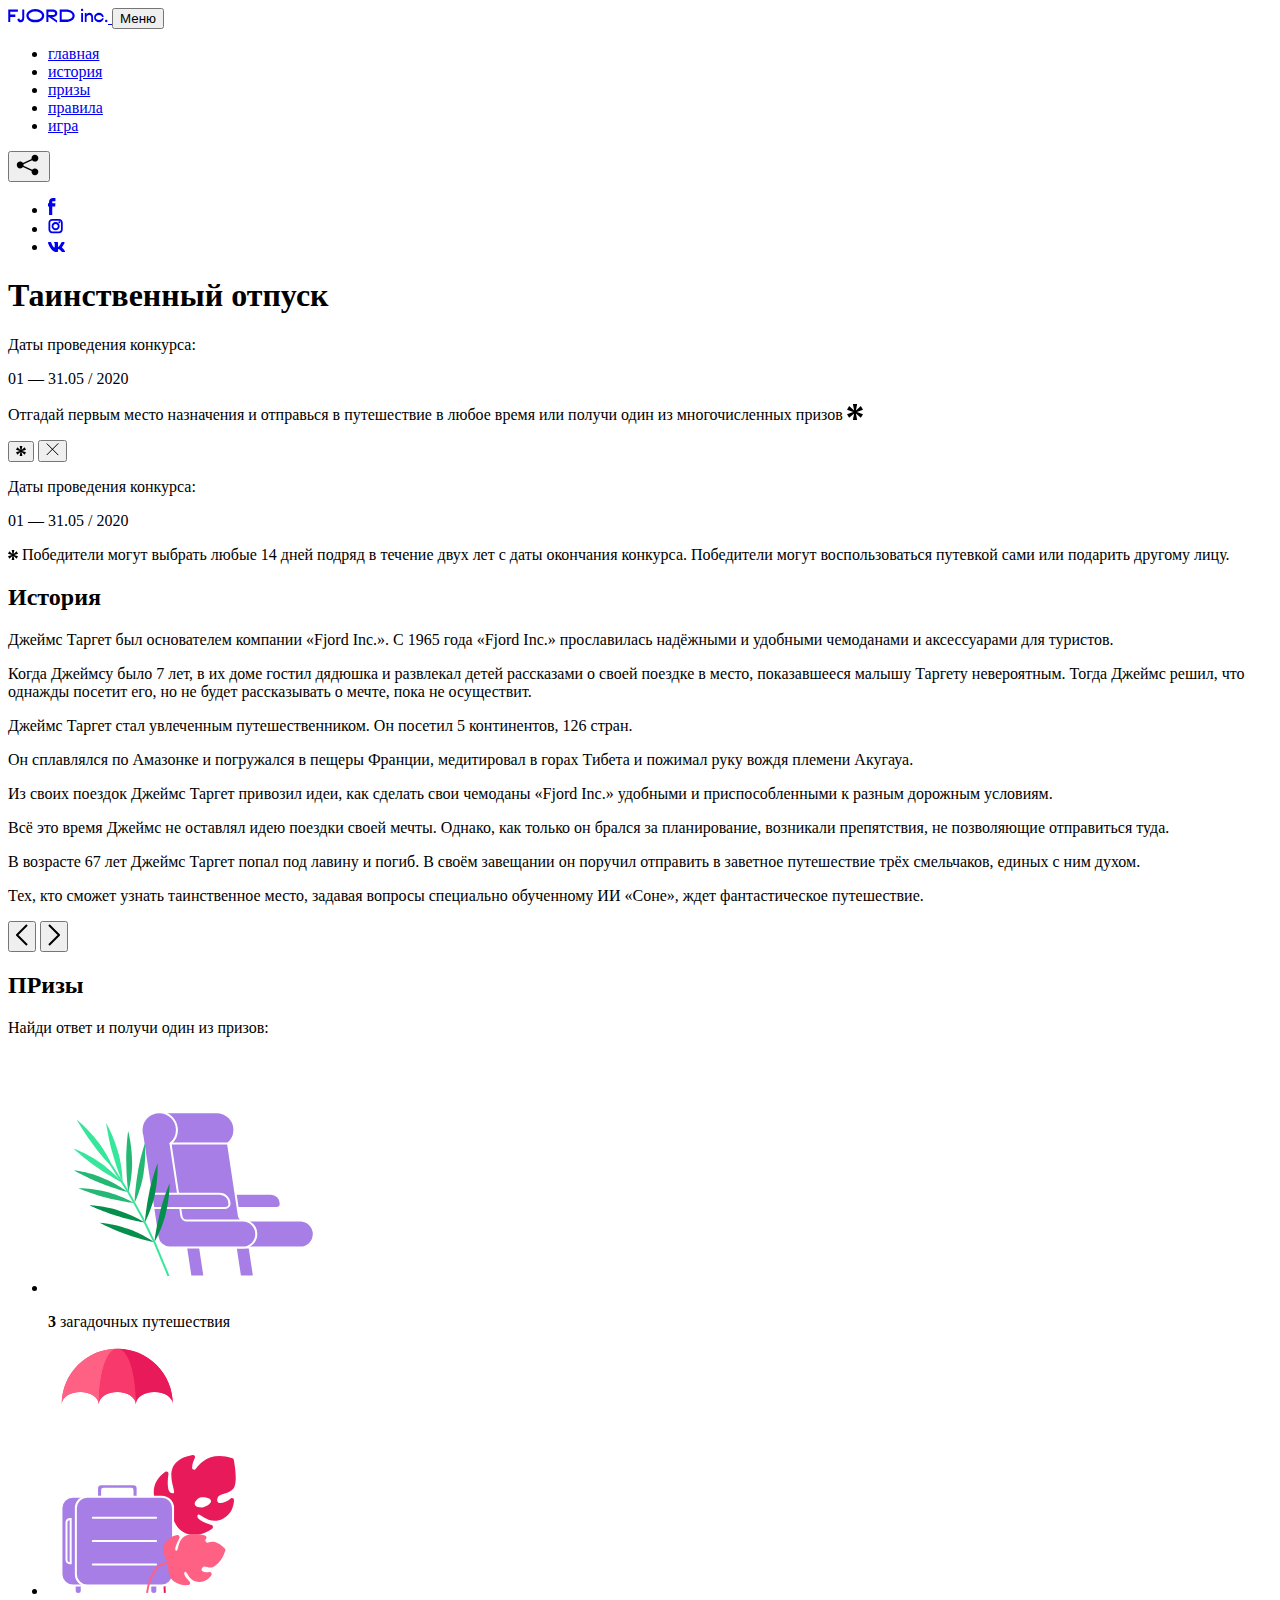
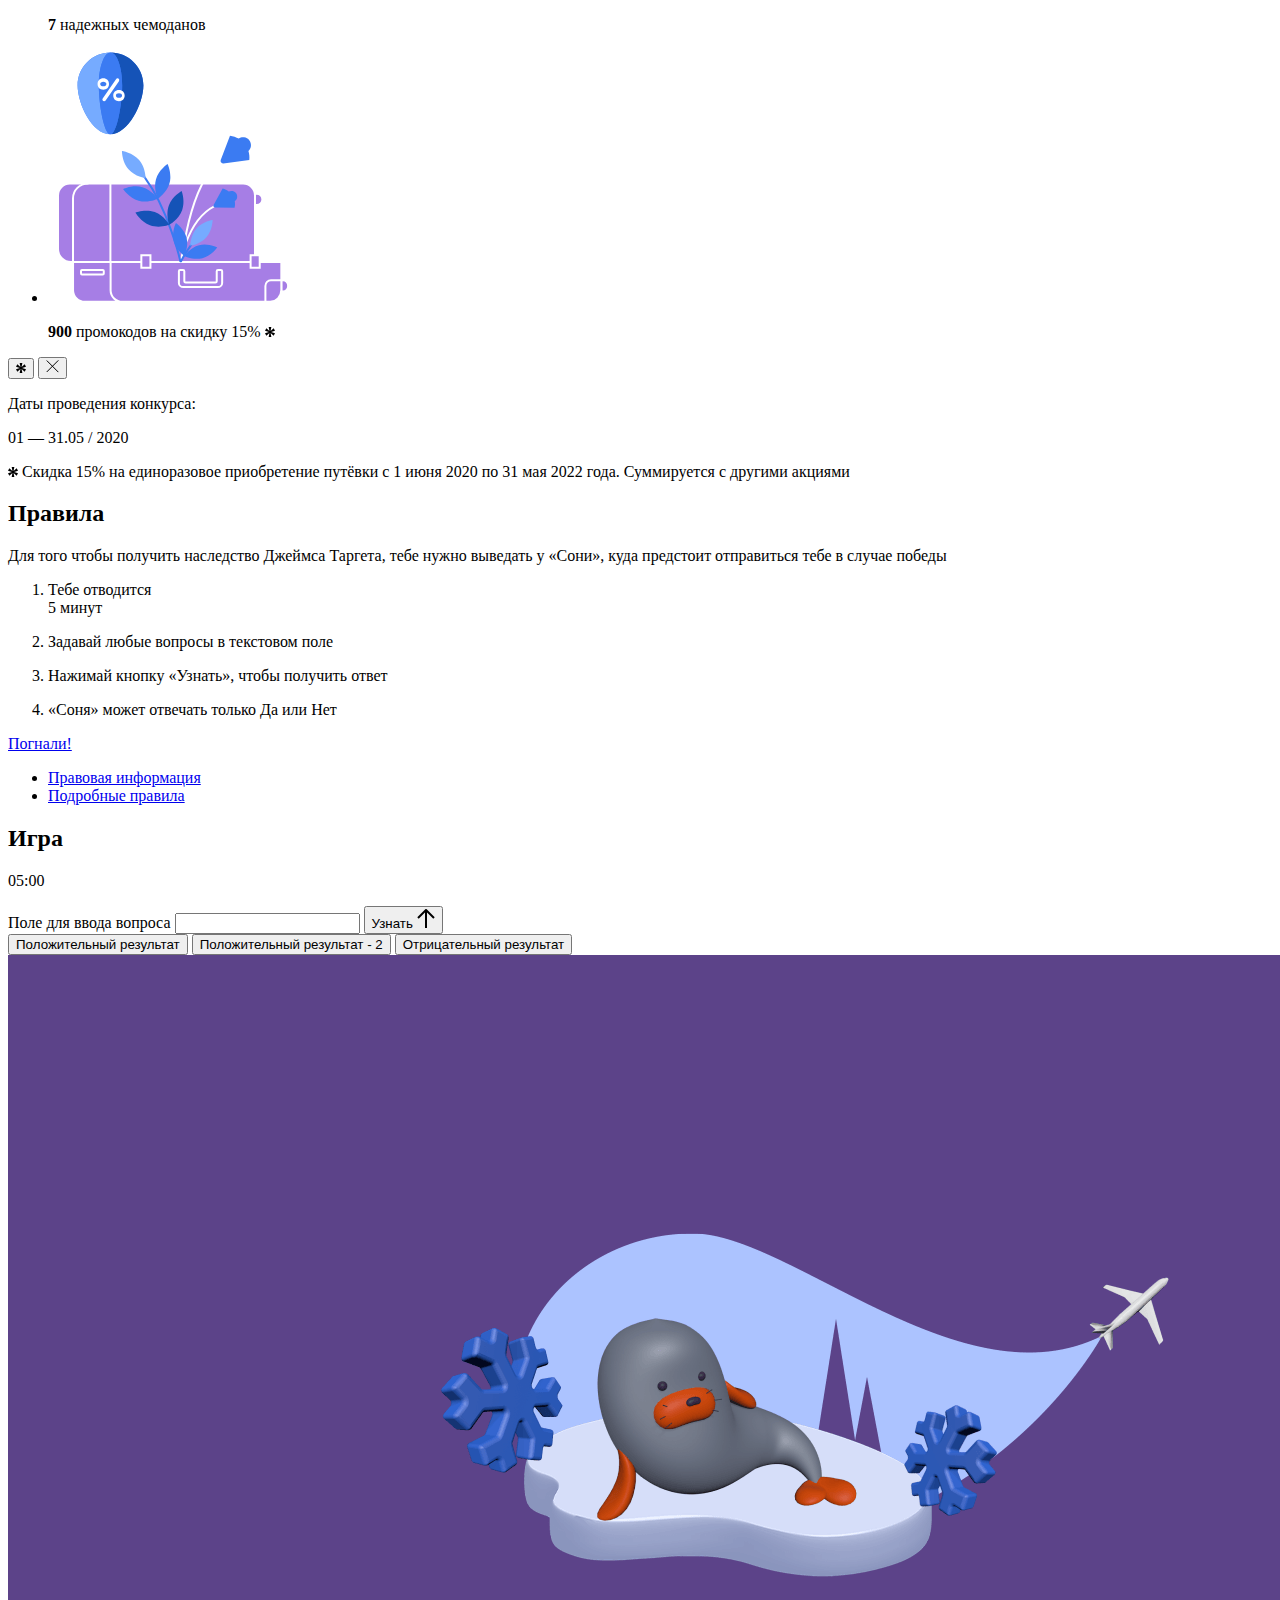
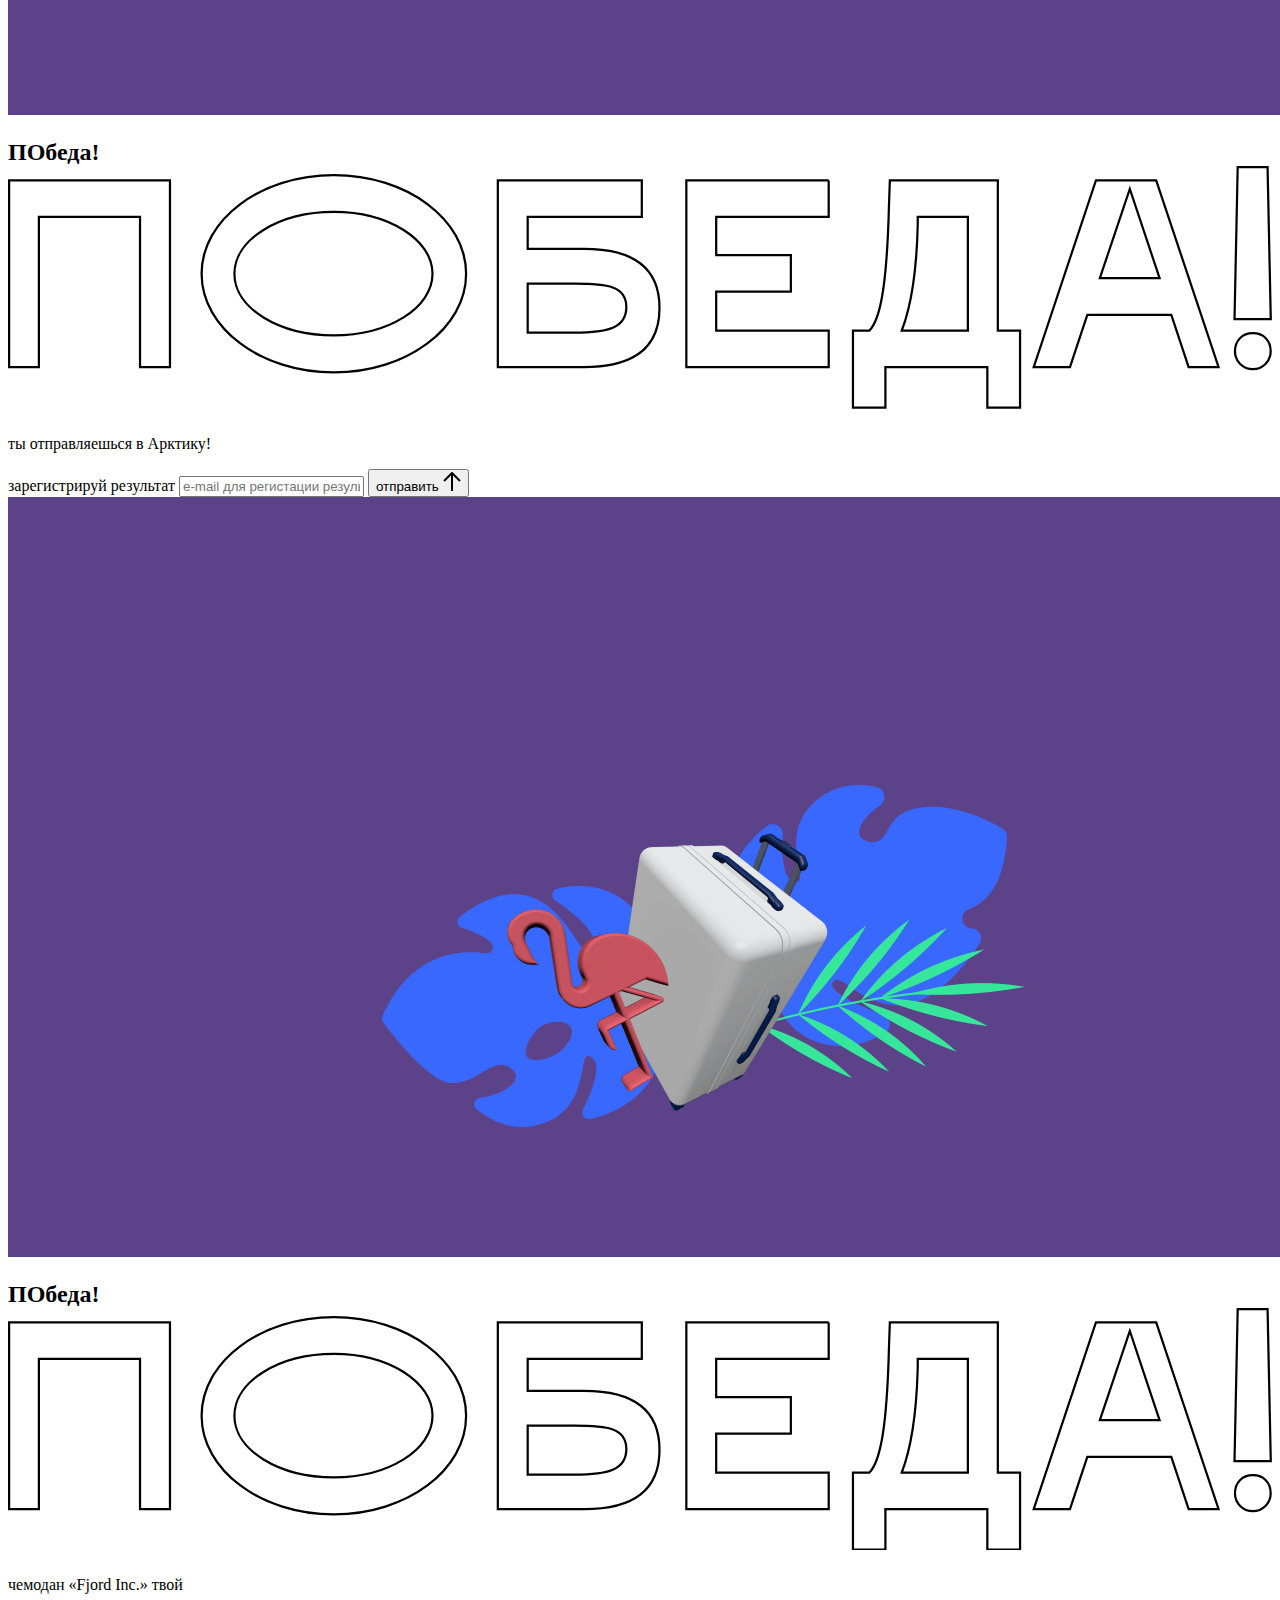
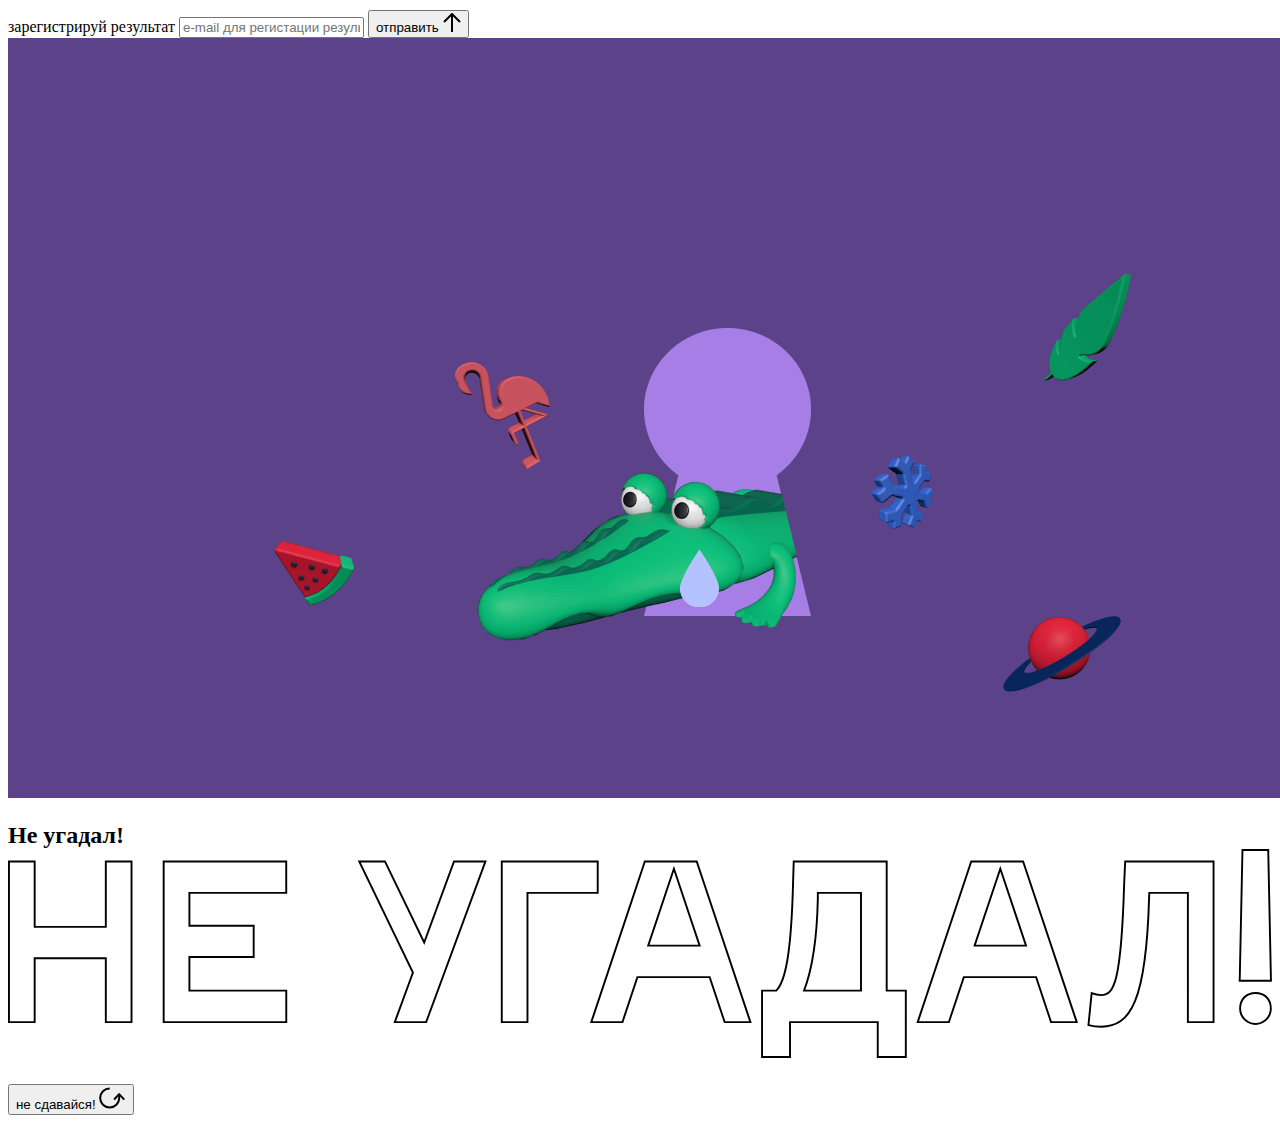
==== source/index.html @ 9eb1cee5 ":hatching_chick:" ====
<!DOCTYPE html>
<html lang="ru">
<head>
  <meta charset="UTF-8">
  <meta name="description" content="">
  <meta name="viewport" content="width=device-width, initial-scale=1.0">
  <meta http-equiv="X-UA-Compatible" content="ie=edge">
  <title>Mysterious Vacation</title>
</head>
<body>

  <header class="page-header js-header">
    <div class="page-header__wrapper">
      <a href="#" class="page-header__logo" aria-label="Перейти на страницу FJORD.Inc">
        <svg width="100" height="15" viewBox="0 0 100 15" fill="none" xmlns="http://www.w3.org/2000/svg">
          <path d="M0.26 1.4V14H2.276V8.906H7.334V6.44H2.276V3.848H9.872V1.4H0.26ZM12.733 14.36C15.127 14.36 16.243 12.65 16.243 9.5V1.4H14.263V8.96C14.263 11.21 13.723 11.876 12.733 11.876C11.833 11.876 11.473 11.3 11.347 10.58L9.36702 10.94C9.63702 13.046 10.663 14.36 12.733 14.36ZM18.3918 7.7C18.3918 11.372 22.3878 14.36 27.3198 14.36C32.2518 14.36 36.2478 11.372 36.2478 7.7C36.2478 4.028 32.2518 1.04 27.3198 1.04C22.3878 1.04 18.3918 4.028 18.3918 7.7ZM20.6058 7.7C20.6058 5.378 23.6118 3.524 27.3198 3.524C30.9918 3.524 33.9798 5.378 33.9798 7.7C33.9798 10.004 30.9918 11.858 27.3198 11.858C23.6118 11.858 20.6058 10.004 20.6058 7.7ZM40.403 14V8.906H40.799L49.079 14.702V12.38L44.039 8.906H44.201C47.999 8.906 49.277 7.304 49.277 5.162C49.277 3.092 47.999 1.4 44.201 1.4H38.387V14H40.403ZM43.535 3.722C45.785 3.722 47.045 4.136 47.045 5.432C47.045 6.764 45.785 7.034 43.535 7.034H40.403V3.722H43.535ZM51.6936 1.382V14H57.8676C62.7456 14 66.7236 11.534 66.7236 7.7C66.7236 3.848 62.7456 1.382 57.8676 1.382H51.6936ZM53.7096 11.624V3.722H57.5436C61.5396 3.722 64.4916 5.018 64.4916 7.7C64.4916 10.238 61.5396 11.624 57.5436 11.624H53.7096ZM73.1832 14.018H74.9832V5H73.1832V14.018ZM72.9132 1.976C72.9132 2.57 73.3992 3.092 74.0832 3.092C74.7492 3.092 75.2352 2.57 75.2352 1.976C75.2352 1.382 74.7672 0.805999 74.0832 0.805999C73.3812 0.805999 72.9132 1.382 72.9132 1.976ZM76.7867 14H78.5687V9.104C78.7487 8.006 79.5947 6.962 81.0887 6.962C82.1147 6.962 83.2667 7.448 83.2667 9.554V14H85.0487V9.014C85.0487 6.152 83.2307 4.73 81.3587 4.73C79.9187 4.73 79.0727 5.558 78.5687 6.854V5H76.7867V14ZM90.9898 14.27C93.5098 14.27 95.3818 12.506 95.7238 10.328H94.0498C93.7258 11.3 92.6998 12.02 90.9898 12.02C88.8478 12.02 87.7678 10.922 87.7678 9.59C87.7678 8.24 88.8478 6.962 90.9898 6.962C92.7538 6.962 93.7978 7.844 94.0858 8.924H95.7418C95.4358 6.71 93.6178 4.73 90.9898 4.73C88.0918 4.73 86.1298 7.124 86.1298 9.59C86.1298 12.074 88.1278 14.27 90.9898 14.27ZM97.0693 12.938C97.0693 13.658 97.5553 14.144 98.2753 14.144C98.9953 14.144 99.4813 13.658 99.4813 12.938C99.4813 12.2 98.9953 11.714 98.2753 11.714C97.5553 11.714 97.0693 12.2 97.0693 12.938Z" fill="currentColor"/>
        </svg>
      </a>
      <button class="page-header__toggler js-menu-toggler" type="button" aria-label="Управление мобильным меню"><span>Меню</span></button>
      <nav class="page-header__nav">
        <div class="page-header__menu js-menu" id="menu">
          <ul>
            <li>
              <a class="js-menu-link active" href="#top" data-href="top">главная</a>
            </li>
            <li>
              <a class="js-menu-link" href="#story" data-href="story">история</a>
            </li>
            <li>
              <a class="js-menu-link" href="#prizes" data-href="prizes">призы</a>
            </li>
            <li>
              <a class="js-menu-link" href="#rules" data-href="rules">правила</a>
            </li>
            <li>
              <a class="js-menu-link" href="#game" data-href="game">игра</a>
            </li>
          </ul>
        </div>
        <div class="page-header__social">
          <div class="social-block js-social-block">
            <button class="social-block__toggler" aria-label="Управлять блоком с социальными кнопками">
              <svg width="26" height="22" viewBox="0 0 27 22" fill="none" xmlns="http://www.w3.org/2000/svg">
                <path d="M19.6721 7.43664C21.6273 7.43664 23.213 5.85095 23.213 3.89566C23.213 1.94037 21.6273 0.354675 19.6721 0.354675C17.7168 0.354675 16.1311 1.94037 16.1311 3.89566C16.1311 4.19968 16.1728 4.49178 16.2458 4.77345L7.21751 8.95527C6.57519 8.05214 5.52303 7.46049 4.33078 7.46049C2.37549 7.46049 0.789795 9.04618 0.789795 11.0015C0.789795 12.9568 2.37549 14.5425 4.33078 14.5425C5.52303 14.5425 6.57668 13.9508 7.21751 13.0477L16.2458 17.2295C16.1743 17.5112 16.1311 17.8033 16.1311 18.1073C16.1311 20.0626 17.7168 21.6483 19.6721 21.6483C21.6273 21.6483 23.213 20.0626 23.213 18.1073C23.213 16.152 21.6273 14.5663 19.6721 14.5663C18.4798 14.5663 17.4262 15.158 16.7853 16.0611L7.75701 11.8793C7.82854 11.5976 7.87176 11.3055 7.87176 11.0015C7.87176 10.6974 7.83003 10.4053 7.75701 10.1237L16.7853 5.94186C17.4262 6.84499 18.4783 7.43664 19.6721 7.43664Z" fill="currentColor"/>
              </svg>
            </button>
            <ul class="social-block__list">
              <li>
                <a class="social-block__link social-block__link--fb" href="#" aria-label="Мы на Facebook">
                  <svg width="8" height="17" viewBox="0 0 8 17" fill="none" xmlns="http://www.w3.org/2000/svg">
                    <path d="M4.24646 16.9899H1.09275L1.05793 8.49828H0V5.30707H1.05793V3.81124C1.05793 1.42084 2.57654 0 5.21735 0H7.41758V3.18585H5.30841C4.28262 3.18585 4.2478 3.48582 4.2478 4.24914V5.30707H7.42964L7.16716 8.49828H4.2478V16.9899H4.24646Z" fill="currentColor"/>
                  </svg>
                </a>
              </li>
              <li>
                <a class="social-block__link social-block__link--insta" href="#" aria-label="Мы в Instagram">
                  <svg width="15" height="15" viewBox="0 0 15 15" fill="none" xmlns="http://www.w3.org/2000/svg">
                    <path d="M11.0197 0H4.19806C2.14246 0 0.471191 1.66993 0.471191 3.72285V10.5499C0.471191 12.6082 2.14112 14.2727 4.19806 14.2727H11.0197C13.0753 14.2727 14.7466 12.6082 14.7466 10.5499V3.72285C14.7466 1.67127 13.0753 0 11.0197 0ZM11.0197 12.4849H4.19806C3.13076 12.4849 2.26432 11.6158 2.26432 10.5512V3.72419C2.26432 2.65956 3.13076 1.79715 4.19806 1.79715H11.0197C12.087 1.79715 12.9535 2.6609 12.9535 3.72419V10.5512C12.9535 11.6145 12.087 12.4849 11.0197 12.4849Z" fill="currentColor"/>
                    <path d="M7.60887 3.11084C5.38989 3.11084 3.58203 4.9187 3.58203 7.14036C3.58203 9.35532 5.38989 11.1645 7.60887 11.1645C9.83053 11.1645 11.6357 9.35666 11.6357 7.14036C11.6357 4.9187 9.83053 3.11084 7.60887 3.11084ZM7.60887 9.36871C6.37551 9.36871 5.37784 8.37372 5.37784 7.14036C5.37784 5.90699 6.37551 4.90665 7.60887 4.90665C8.83822 4.90665 9.84259 5.90833 9.84259 7.14036C9.84392 8.37238 8.83822 9.36871 7.60887 9.36871Z" fill="currentColor"/>
                    <path d="M11.3573 2.35962C10.8256 2.35962 10.3931 2.79752 10.3931 3.32381C10.3931 3.85546 10.8256 4.29336 11.3573 4.29336C11.8862 4.29336 12.3215 3.85546 12.3215 3.32381C12.3215 2.79752 11.8862 2.35962 11.3573 2.35962Z" fill="currentColor"/>
                  </svg>
                </a>
              </li>
              <li>
                <a class="social-block__link social-block__link--vk" href="#" aria-label="Мы ВКонтакте">
                  <svg width="17" height="10" viewBox="0 0 17 10" fill="none" xmlns="http://www.w3.org/2000/svg">
                    <path d="M14.1234 4.9002C14.1234 4.9002 16.3623 1.72708 16.5866 0.680242C16.6595 0.312285 16.4947 0.103188 16.1069 0.103188C16.1069 0.103188 14.8193 0.103188 14.168 0.103188C13.7235 0.103188 13.5587 0.293278 13.4235 0.579768C13.4235 0.579768 12.3724 2.82553 11.0969 4.24712C10.6861 4.70333 10.4781 4.84318 10.2511 4.84318C10.0646 4.84318 9.98625 4.6911 9.98625 4.27834V0.649016C9.98625 0.147997 9.92545 0.00135496 9.5066 0.00135496H6.39628C6.15578 0.00135496 6.0085 0.134417 6.0085 0.324506C6.0085 0.801084 6.73406 0.908351 6.73406 2.20231V4.87305C6.73406 5.40529 6.70569 5.61575 6.45303 5.61575C5.78016 5.61575 4.19528 3.30618 3.30623 0.678887C3.12923 0.145282 2.93737 0 2.43475 0H0.486409C0.205373 0 0 0.190085 0 0.476576C0 0.991172 0.60666 3.40801 2.99277 6.64358C4.59927 8.8201 6.70569 10 8.60269 10C9.76196 10 10.0416 9.80312 10.0416 9.31432V7.63883C10.0416 7.22607 10.2065 7.04956 10.4429 7.04956C10.7078 7.04956 11.1847 7.13238 12.2805 8.22268C13.5843 9.47862 13.6762 10 14.3896 10H16.5676C16.7919 10 17 9.89273 17 9.52342C17 9.02919 16.3623 8.15343 15.384 7.10659C14.9801 6.56755 14.3302 5.98914 14.1248 5.72301C13.8275 5.40801 13.9154 5.23014 14.1234 4.9002Z" fill="currentColor"/>
                  </svg>
                </a>
              </li>
            </ul>
          </div>
        </div>
      </nav>
    </div>
  </header>

  <main class="page-content">

    <section class="animation-screen"></section>

    <section class="screen screen--hidden screen--intro" id="top">
      <div class="screen__wrapper">
        <div class="intro">
          <h1 class="intro__title">Таинственный отпуск</h1>
          <div class="intro__content">
            <div class="intro__info">
              <p class="intro__label">Даты проведения конкурса:</p>
              <p class="intro__date">01 — 31.05 / 2020</p>
            </div>
            <div class="intro__message">
              <p>
                Отгадай первым место назначения и&nbsp;отправься в&nbsp;путешествие в&nbsp;любое время или получи один из многочисленных призов
                <svg width="16" height="16" viewBox="0 0 10 10" fill="none" xmlns="http://www.w3.org/2000/svg">
                  <path d="M0 6.35337L3.90271 4.99012L0 3.64663L1.34615 1.32374L4.44287 4.01073L3.67364 0H6.34615L5.57692 4.01073L8.65385 1.32374L10 3.64663L6.13405 4.99012L10 6.35337L8.65385 8.65651L5.57692 5.98927L6.34615 10H3.67364L4.44287 5.96952L1.34615 8.65651L0 6.35337Z" fill="currentColor"/>
                </svg>
              </p>
            </div>
          </div>
        </div>
      </div>
      <div class="screen__footer js-footer">
        <button class="screen__footer-enlarge js-footer-toggler" type="button" aria-label="Показать сообщение">
          <svg width="10" height="10" viewBox="0 0 10 10" fill="none" xmlns="http://www.w3.org/2000/svg">
            <path d="M0 6.35337L3.90271 4.99012L0 3.64663L1.34615 1.32374L4.44287 4.01073L3.67364 0H6.34615L5.57692 4.01073L8.65385 1.32374L10 3.64663L6.13405 4.99012L10 6.35337L8.65385 8.65651L5.57692 5.98927L6.34615 10H3.67364L4.44287 5.96952L1.34615 8.65651L0 6.35337Z" fill="currentColor"/>
          </svg>
        </button>
        <button class="screen__footer-collapse js-footer-toggler" type="button" aria-label="Скрыть сообщение">
          <svg width="13" height="13" viewBox="0 0 13 13" fill="none" xmlns="http://www.w3.org/2000/svg">
            <line x1="12.3536" y1="0.353553" x2="0.738349" y2="11.9688" stroke="currentColor"/>
            <line x1="0.738319" y1="0.539925" x2="12.3535" y2="12.1551" stroke="currentColor"/>
          </svg>
        </button>
        <div class="screen__footer-wrapper">
          <div class="screen__footer-announce">
            <p class="screen__footer-label">Даты проведения конкурса:</p>
            <p class="screen__footer-date">01 — 31.05 / 2020</p>
          </div>
          <div class="screen__footer-note">
            <p>
              <svg width="10" height="10" viewBox="0 0 10 10" fill="none" xmlns="http://www.w3.org/2000/svg">
                <path d="M0 6.35337L3.90271 4.99012L0 3.64663L1.34615 1.32374L4.44287 4.01073L3.67364 0H6.34615L5.57692 4.01073L8.65385 1.32374L10 3.64663L6.13405 4.99012L10 6.35337L8.65385 8.65651L5.57692 5.98927L6.34615 10H3.67364L4.44287 5.96952L1.34615 8.65651L0 6.35337Z" fill="currentColor"/>
              </svg>
              <span>Победители могут выбрать любые 14 дней подряд в&nbsp;течение двух лет с&nbsp;даты окончания конкурса. Победители могут воспользоваться путевкой сами или подарить другому лицу.</span>
            </p>
          </div>
        </div>
      </div>
    </section>

    <section class="screen screen--hidden screen--story" id="story">

      <div class="slider swiper-container js-slider">

        <div class="swiper-wrapper">

          <div class="slider__item swiper-slide">
            <h2 class="slider__item-title">История</h2>
            <p class="slider__item-text">Джеймс Таргет был основателем компании &laquo;Fjord Inc.&raquo;. С&nbsp;1965 года &laquo;Fjord Inc.&raquo; прославилась надёжными и&nbsp;удобными чемоданами и&nbsp;аксессуарами для туристов.</p>
          </div>

          <div class="slider__item swiper-slide">
            <p class="slider__item-text">Когда Джеймсу было 7&nbsp;лет, в&nbsp;их&nbsp;доме гостил дядюшка и&nbsp;развлекал детей рассказами о&nbsp;своей поездке в&nbsp;место, показавшееся малышу Таргету невероятным. Тогда Джеймс решил, что однажды посетит его, но&nbsp;не&nbsp;будет рассказывать о&nbsp;мечте, пока не&nbsp;осуществит.</p>
          </div>

          <div class="slider__item swiper-slide">
            <p class="slider__item-text">Джеймс Таргет стал увлеченным путешественником. Он&nbsp;посетил 5&nbsp;континентов, 126&nbsp;стран.</p>
          </div>

          <div class="slider__item swiper-slide">
            <p class="slider__item-text">Он&nbsp;сплавлялся по&nbsp;Амазонке и&nbsp;погружался в&nbsp;пещеры Франции, медитировал в&nbsp;горах Тибета и&nbsp;пожимал руку вождя племени Акугауа.</p>
          </div>

          <div class="slider__item swiper-slide">
            <p class="slider__item-text">Из&nbsp;своих поездок Джеймс Таргет привозил идеи, как сделать свои чемоданы &laquo;Fjord Inc.&raquo; удобными и&nbsp;приспособленными к&nbsp;разным дорожным условиям.</p>
          </div>

          <div class="slider__item swiper-slide">
            <p class="slider__item-text">Всё это время Джеймс не&nbsp;оставлял идею поездки своей мечты. Однако, как только он&nbsp;брался за&nbsp;планирование, возникали препятствия, не&nbsp;позволяющие отправиться туда.</p>
          </div>

          <div class="slider__item swiper-slide">
            <p class="slider__item-text">В&nbsp;возрасте 67&nbsp;лет Джеймс Таргет попал под лавину и&nbsp;погиб. В&nbsp;своём завещании он&nbsp;поручил отправить в&nbsp;заветное путешествие трёх смельчаков, единых с&nbsp;ним духом.</p>
          </div>

          <div class="slider__item swiper-slide">
            <p class="slider__item-text">Тех, кто сможет узнать таинственное место, задавая вопросы специально обученному ИИ&nbsp;&laquo;Соне&raquo;, ждет фантастическое путешествие.</p>
          </div>
        </div>
        <div class="slider__controls">
          <button class="slider__control slider__control--prev js-control-prev" type="button" aria-label="Показать предыдущую историю">
            <svg width="12" height="22" viewBox="0 0 12 22" fill="none" xmlns="http://www.w3.org/2000/svg">
              <path d="M11 1L1 11L11 21" stroke="currentColor" stroke-width="2" stroke-linejoin="round"/>
            </svg>
          </button>
          <button class="slider__control slider__control--next js-control-next" type="button" aria-label="Показать следующую историю">
            <svg width="12" height="22" viewBox="0 0 12 22" fill="none" xmlns="http://www.w3.org/2000/svg">
              <path d="M1 1L11 11L1 21" stroke="currentColor" stroke-width="2" stroke-linejoin="round"/>
            </svg>
          </button>
        </div>
        <div class="slider__pagination swiper-pagination"></div>
      </div>
    </section>

    <section class="screen screen--hidden screen--prizes" id="prizes">
      <div class="screen__wrapper">
        <div class="prizes">
          <h2 class="prizes__title">ПРизы</h2>
          <div class="prizes__lead">
            <p>Найди ответ и&nbsp;получи один из&nbsp;призов:</p>
          </div>
          <ul class="prizes__list">
            <li class="prizes__item prizes__item--journeys">
              <div class="prizes__icon">
                <picture>
                  <source srcset="img/prize1-mob.svg" media="(orientation: portrait)">
                  <img src="img/prize1.svg" alt="">
                </picture>
              </div>
              <p class="prizes__desc">
                <b>3</b>
                <span>загадочных путешествия</span>
              </p>
            </li>
            <li class="prizes__item prizes__item--cases">
              <div class="prizes__icon">
                <picture>
                  <source srcset="img/prize2-mob.svg" media="(orientation: portrait)">
                  <img src="img/prize2.svg" alt="">
                </picture>
              </div>
              <p class="prizes__desc">
                <b>7</b>
                <span>надежных чемоданов</span>
              </p>
            </li>
            <li class="prizes__item prizes__item--codes">
              <div class="prizes__icon">
                <picture>
                  <source srcset="img/prize3-mob.svg" media="(orientation: portrait)">
                  <img src="img/prize3.svg" alt="">
                </picture>
              </div>
              <p class="prizes__desc">
                <b>900</b>
                <span>
                  промокодов на&nbsp;скидку 15%
                  <svg width="10" height="10" viewBox="0 0 10 10" fill="none" xmlns="http://www.w3.org/2000/svg">
                    <path d="M0 6.35337L3.90271 4.99012L0 3.64663L1.34615 1.32374L4.44287 4.01073L3.67364 0H6.34615L5.57692 4.01073L8.65385 1.32374L10 3.64663L6.13405 4.99012L10 6.35337L8.65385 8.65651L5.57692 5.98927L6.34615 10H3.67364L4.44287 5.96952L1.34615 8.65651L0 6.35337Z" fill="currentColor"/>
                  </svg>
                </span>
              </p>
            </li>
          </ul>
        </div>
      </div>
      <div class="screen__footer js-footer">
        <button class="screen__footer-enlarge js-footer-toggler" type="button" aria-label="Показать сообщение">
          <svg width="10" height="10" viewBox="0 0 10 10" fill="none" xmlns="http://www.w3.org/2000/svg">
            <path d="M0 6.35337L3.90271 4.99012L0 3.64663L1.34615 1.32374L4.44287 4.01073L3.67364 0H6.34615L5.57692 4.01073L8.65385 1.32374L10 3.64663L6.13405 4.99012L10 6.35337L8.65385 8.65651L5.57692 5.98927L6.34615 10H3.67364L4.44287 5.96952L1.34615 8.65651L0 6.35337Z" fill="currentColor"/>
          </svg>
        </button>
        <button class="screen__footer-collapse js-footer-toggler" type="button" aria-label="Скрыть сообщение">
          <svg width="13" height="13" viewBox="0 0 13 13" fill="none" xmlns="http://www.w3.org/2000/svg">
            <line x1="12.3536" y1="0.353553" x2="0.738349" y2="11.9688" stroke="currentColor"/>
            <line x1="0.738319" y1="0.539925" x2="12.3535" y2="12.1551" stroke="currentColor"/>
          </svg>
        </button>
        <div class="screen__footer-wrapper">
          <div class="screen__footer-announce">
            <p class="screen__footer-label">Даты проведения конкурса:</p>
            <p class="screen__footer-date">01 — 31.05 / 2020</p>
          </div>
          <div class="screen__footer-note">
            <p>
              <svg width="10" height="10" viewBox="0 0 10 10" fill="none" xmlns="http://www.w3.org/2000/svg">
                <path d="M0 6.35337L3.90271 4.99012L0 3.64663L1.34615 1.32374L4.44287 4.01073L3.67364 0H6.34615L5.57692 4.01073L8.65385 1.32374L10 3.64663L6.13405 4.99012L10 6.35337L8.65385 8.65651L5.57692 5.98927L6.34615 10H3.67364L4.44287 5.96952L1.34615 8.65651L0 6.35337Z" fill="currentColor"/>
              </svg>
              <span>Скидка&nbsp;15% на&nbsp;единоразовое приобретение путёвки с&nbsp;1&nbsp;июня 2020 по&nbsp;31&nbsp;мая 2022&nbsp;года. Суммируется с&nbsp;другими акциями</span>
            </p>
          </div>
        </div>
      </div>
    </section>

    <section class="screen screen--hidden screen--rules" id="rules">
      <div class="screen__wrapper">
        <div class="rules">
          <h2 class="rules__title">Правила</h2>
          <div class="rules__lead">
            <p>Для того чтобы получить наследство Джеймса Таргета, тебе нужно выведать у&nbsp;&laquo;Сони&raquo;, куда предстоит отправиться тебе в&nbsp;случае победы</p>
          </div>
          <ol class="rules__list">
            <li class="rules__item">
              <p>Тебе отводится <br>5&nbsp;минут</p>
            </li>
            <li class="rules__item">
              <p>Задавай любые вопросы в&nbsp;текстовом поле</p>
            </li>
            <li class="rules__item">
              <p>Нажимай кнопку &laquo;Узнать&raquo;, чтобы получить ответ</p>
            </li>
            <li class="rules__item">
              <p>&laquo;Соня&raquo; может отвечать только&nbsp;Да или Нет</p>
            </li>
          </ol>
          <a href="#game" class="rules__link btn">Погнали!</a>
        </div>
      </div>
      <div class="screen__disclaimer">
        <div class="disclaimer">
          <ul>
            <li>
              <a href="#">Правовая информация</a>
            </li>
            <li>
              <a href="#">Подробные правила</a>
            </li>
          </ul>
        </div>
      </div>
    </section>

    <section class="screen screen--hidden screen--game" id="game">
      <div class="screen__wrapper">
        <div class="game">
          <div class="game__header">
            <h2 class="game__title">Игра</h2>
            <div class="game__counter">
              <span>05</span>:<span>00</span>
            </div>
          </div>
          <div class="game__body">
            <div class="chat">
              <div class="chat__body js-chat">
                <ul class="chat__list" id="messages"></ul>
              </div>
              <div class="chat__footer">
                <form action="#" method="post" class="form" id="message-form">
                  <label for="message-field" class="visually-hidden">Поле для ввода вопроса</label>
                  <input type="text" class="form__field" id="message-field">
                  <button class="form__button btn">
                    Узнать
                    <svg width="18" height="19" viewBox="0 0 18 19" fill="none" xmlns="http://www.w3.org/2000/svg">
                      <path stroke="currentColor" stroke-width="2" d="M9 19V1"/>
                      <path d="M1 9l8-8 8 8" stroke="currentColor" stroke-width="2" stroke-linejoin="round"/>
                    </svg>
                  </button>
                </form>
              </div>
            </div>
          </div>
          <!-- временные кнопки для показа результата -->
          <div class="game__buttons">
            <button class="game__button btn js-show-result" type="button" data-target="result">Положительный результат</button>
            <button class="game__button btn js-show-result" type="button" data-target="result2">Положительный результат - 2</button>
            <button class="game__button btn js-show-result" type="button" data-target="result3">Отрицательный результат</button>
          </div>
        </div>
      </div>
    </section>

    <section class="screen screen--hidden screen--result" id="result">
      <div class="screen__wrapper">
        <div class="result result--trip">
          <div class="result__image">
            <picture>
              <source srcset="img/result1-mob.png 1x, img/result1-mob@2x.png 2x" media="(max-width: 768px) and (orientation: portrait)">
              <img src="img/result1.png" srcset="img/result1@2x.png 2x" alt="">
            </picture>
          </div>
          <h2 class="result__title">
            <span class="visually-hidden">ПОбеда!</span>
            <svg xmlns="http://www.w3.org/2000/svg" viewBox="0 0 568.85 109.24">
              <path d="M16,24.44V92H2.6V8H75V92H61.52V24.44H16Z" transform="translate(-2.1 -1.5)" fill="none" stroke="currentColor"/>
              <path
                d="M148.76,5.6c32.88,0,59.52,19.92,59.52,44.4s-26.64,44.4-59.52,44.4S89.24,74.48,89.24,50,115.88,5.6,148.76,5.6Zm0,72.12c24.48,0,44.4-12.36,44.4-27.72s-19.92-27.84-44.4-27.84C124,22.16,104,34.52,104,50S124,77.72,148.76,77.72Z"
                transform="translate(-2.1 -1.5)" fill="none" stroke="currentColor"/>
              <path
                d="M287.36,8V24.44H236v14.4h25.32c25.44,0,34,11.16,34,26.52,0,15.6-8.52,26.64-34,26.64H222.56V8h64.8ZM256.88,76.52c15.12,0,23.52-2,23.52-11.52S272,54.44,256.88,54.44H236V76.52h20.88Z"
                transform="translate(-2.1 -1.5)" fill="none" stroke="currentColor"/>
              <path d="M371.47,8V24.44H320.84V41.6h33.6V58h-33.6V75.56h50.64V92H307.4V8h64.08Z" transform="translate(-2.1 -1.5)"
                    fill="none" stroke="currentColor"/>
              <path
                d="M382.39,110.24V75.56h7.44c4.56-4.68,7.8-18.36,8.76-56L399,8h48.6V75.56h10v34.68H442.87V92H397v18.24H382.39Zm51.72-34.68V24.44H411.55v3.12c-0.48,22.44-3.24,37.68-7.2,48h29.76Z"
                transform="translate(-2.1 -1.5)" fill="none" stroke="currentColor"/>
              <path
                d="M463.75,92l28-84h27.12l28.08,84H533.47l-7.8-23.52h-37.8L480.07,92H463.75Zm56.64-40L507,11.84,493.51,52h26.88Z"
                transform="translate(-2.1 -1.5)" fill="none" stroke="currentColor"/>
              <path
                d="M554.12,70.4L555.55,2H569l1.44,68.4H554.12Zm8.28,6.36c4.8,0,8,3.24,8,8.16a8,8,0,1,1-16.08,0C554.35,80,557.59,76.76,562.39,76.76Z"
                transform="translate(-2.1 -1.5)" fill="none" stroke="currentColor"/>
            </svg>
          </h2>
          <div class="result__text">
            <p>ты&nbsp;отправляешься в&nbsp;Арктику!</p>
          </div>
          <div class="result__form">
            <form action="#" method="post" class="form form--result">
              <label for="email-field" class="form__label">зарегистрируй результат</label>
              <input type="email" class="form__field" id="email-field" placeholder="e-mail для регистации результата и получения приза" required>
              <button class="form__button btn">
                отправить
                <svg width="18" height="19" viewBox="0 0 18 19" fill="none" xmlns="http://www.w3.org/2000/svg">
                  <path stroke="currentColor" stroke-width="2" d="M9 19V1"/>
                  <path d="M1 9l8-8 8 8" stroke="currentColor" stroke-width="2" stroke-linejoin="round"/>
                </svg>
              </button>
            </form>
          </div>
        </div>
      </div>
    </section>

    <section class="screen screen--hidden screen--result" id="result2">
      <div class="screen__wrapper">
        <div class="result result--prize">
          <div class="result__image">
            <picture>
              <source srcset="img/result2-mob.png 1x, img/result2-mob@2x.png 2x" media="(max-width: 768px) and (orientation: portrait)">
              <img src="img/result2.png" srcset="img/result2@2x.png 2x" alt="">
            </picture>
          </div>
          <h2 class="result__title">
            <span class="visually-hidden">ПОбеда!</span>
            <svg xmlns="http://www.w3.org/2000/svg" viewBox="0 0 568.85 109.24">
              <path d="M16,24.44V92H2.6V8H75V92H61.52V24.44H16Z" transform="translate(-2.1 -1.5)" fill="none" stroke="currentColor"/>
              <path
                d="M148.76,5.6c32.88,0,59.52,19.92,59.52,44.4s-26.64,44.4-59.52,44.4S89.24,74.48,89.24,50,115.88,5.6,148.76,5.6Zm0,72.12c24.48,0,44.4-12.36,44.4-27.72s-19.92-27.84-44.4-27.84C124,22.16,104,34.52,104,50S124,77.72,148.76,77.72Z"
                transform="translate(-2.1 -1.5)" fill="none" stroke="currentColor"/>
              <path
                d="M287.36,8V24.44H236v14.4h25.32c25.44,0,34,11.16,34,26.52,0,15.6-8.52,26.64-34,26.64H222.56V8h64.8ZM256.88,76.52c15.12,0,23.52-2,23.52-11.52S272,54.44,256.88,54.44H236V76.52h20.88Z"
                transform="translate(-2.1 -1.5)" fill="none" stroke="currentColor"/>
              <path d="M371.47,8V24.44H320.84V41.6h33.6V58h-33.6V75.56h50.64V92H307.4V8h64.08Z" transform="translate(-2.1 -1.5)"
                    fill="none" stroke="currentColor"/>
              <path
                d="M382.39,110.24V75.56h7.44c4.56-4.68,7.8-18.36,8.76-56L399,8h48.6V75.56h10v34.68H442.87V92H397v18.24H382.39Zm51.72-34.68V24.44H411.55v3.12c-0.48,22.44-3.24,37.68-7.2,48h29.76Z"
                transform="translate(-2.1 -1.5)" fill="none" stroke="currentColor"/>
              <path
                d="M463.75,92l28-84h27.12l28.08,84H533.47l-7.8-23.52h-37.8L480.07,92H463.75Zm56.64-40L507,11.84,493.51,52h26.88Z"
                transform="translate(-2.1 -1.5)" fill="none" stroke="currentColor"/>
              <path
                d="M554.12,70.4L555.55,2H569l1.44,68.4H554.12Zm8.28,6.36c4.8,0,8,3.24,8,8.16a8,8,0,1,1-16.08,0C554.35,80,557.59,76.76,562.39,76.76Z"
                transform="translate(-2.1 -1.5)" fill="none" stroke="currentColor"/>
            </svg>
          </h2>
          <div class="result__text">
            <p>чемодан &laquo;Fjord&nbsp;Inc.&raquo;&nbsp;твой</p>
          </div>
          <div class="result__form">
            <form action="#" method="post" class="form form--result">
              <label for="email-field2" class="form__label">зарегистрируй результат</label>
              <input type="email" class="form__field" id="email-field2" placeholder="e-mail для регистации результата и получения приза" required>
              <button class="form__button btn">
                отправить
                <svg width="18" height="19" viewBox="0 0 18 19" fill="none" xmlns="http://www.w3.org/2000/svg">
                  <path stroke="currentColor" stroke-width="2" d="M9 19V1"/>
                  <path d="M1 9l8-8 8 8" stroke="currentColor" stroke-width="2" stroke-linejoin="round"/>
                </svg>
              </button>
            </form>
          </div>
        </div>
      </div>
    </section>

    <section class="screen screen--hidden screen--result" id="result3">
      <div class="screen__wrapper">
        <div class="result result--negative">
          <div class="result__image">
            <picture>
              <source srcset="img/result3-mob.png 1x, img/result3-mob@2x.png 2x" media="(max-width: 768px) and (orientation: portrait)">
              <img src="img/result3.png" srcset="img/result3@2x.png 2x" alt="">
            </picture>
          </div>
          <h2 class="result__title">
            <span class="visually-hidden">Не угадал!</span>
            <svg xmlns="http://www.w3.org/2000/svg" viewBox="0 0 660.77 109.24">
              <path d="M2.66,92V8H16.1V42.2H53.3V8H66.74V92H53.3V58.64H16.1V92H2.66Z" transform="translate(-2.16 -1.5)"
                    fill="none" stroke="currentColor"/>
              <path d="M147.62,8V24.44H97V41.6h33.6V58H97V75.56h50.64V92H83.54V8h64.08Z" transform="translate(-2.16 -1.5)"
                    fill="none" stroke="currentColor"/>
              <path d="M199.22,8l20.52,42.36L235.34,8h16.44l-31,84H204.38l9.48-25.92L185.78,8h13.44Z"
                    transform="translate(-2.16 -1.5)" fill="none" stroke="currentColor"/>
              <path d="M273.74,24.44V92H260.3V8h50.16V24.44H273.74Z" transform="translate(-2.16 -1.5)" fill="none"
                    stroke="currentColor"/>
              <path
                d="M307.1,92l28-84h27.12l28.08,84H376.82L369,68.48h-37.8L323.42,92H307.1Zm56.64-40L350.3,11.84,336.86,52h26.88Z"
                transform="translate(-2.16 -1.5)" fill="none" stroke="currentColor"/>
              <path
                d="M396.38,110.24V75.56h7.44c4.56-4.68,7.8-18.36,8.76-56L412.94,8h48.6V75.56h10v34.68H456.86V92H411v18.24H396.38ZM448.1,75.56V24.44H425.54v3.12c-0.48,22.44-3.24,37.68-7.2,48H448.1Z"
                transform="translate(-2.16 -1.5)" fill="none" stroke="currentColor"/>
              <path
                d="M477.74,92l28-84h27.12L560.9,92H547.46l-7.8-23.52h-37.8L494.06,92H477.74Zm56.64-40-13.44-40.2L507.5,52h26.88Z"
                transform="translate(-2.16 -1.5)" fill="none" stroke="currentColor"/>
              <path
                d="M568.7,76.88a13.77,13.77,0,0,0,5,1c6.6,0,10.44-6.24,12-58.32L586.22,8h46.2V92H619V24.44H598.82l-0.12,3.12C597.14,81,589,94.4,573.74,94.4a28.55,28.55,0,0,1-6.72-.84Z"
                transform="translate(-2.16 -1.5)" fill="none" stroke="currentColor"/>
              <path
                d="M646.1,70.4L647.54,2H661l1.44,68.4H646.1Zm8.28,6.36c4.8,0,8,3.24,8,8.16a8,8,0,0,1-16.08,0C646.34,80,649.58,76.76,654.38,76.76Z"
                transform="translate(-2.16 -1.5)" fill="none" stroke="currentColor"/>
            </svg>
          </h2>
          <button class="result__button js-play" type="button">
            не сдавайся!
            <span>
              <svg width="27" height="22" viewBox="0 0 27 22" fill="none" xmlns="http://www.w3.org/2000/svg">
                <path d="M10.6899 1.47998C5.42992 1.47998 1.16992 5.73998 1.16992 11C1.16992 16.26 5.42992 20.52 10.6899 20.52C15.9499 20.52 20.2099 16.26 20.2099 11V7.13998" stroke="currentColor" stroke-width="2" stroke-miterlimit="10"/>
                <path d="M15.1099 12.5099L20.1499 7.13989L25.3099 12.6299" stroke="currentColor" stroke-width="2" stroke-miterlimit="10" stroke-linejoin="round"/>
              </svg>
            </span>
          </button>
        </div>
      </div>
    </section>

  </main>

</body>
</html>
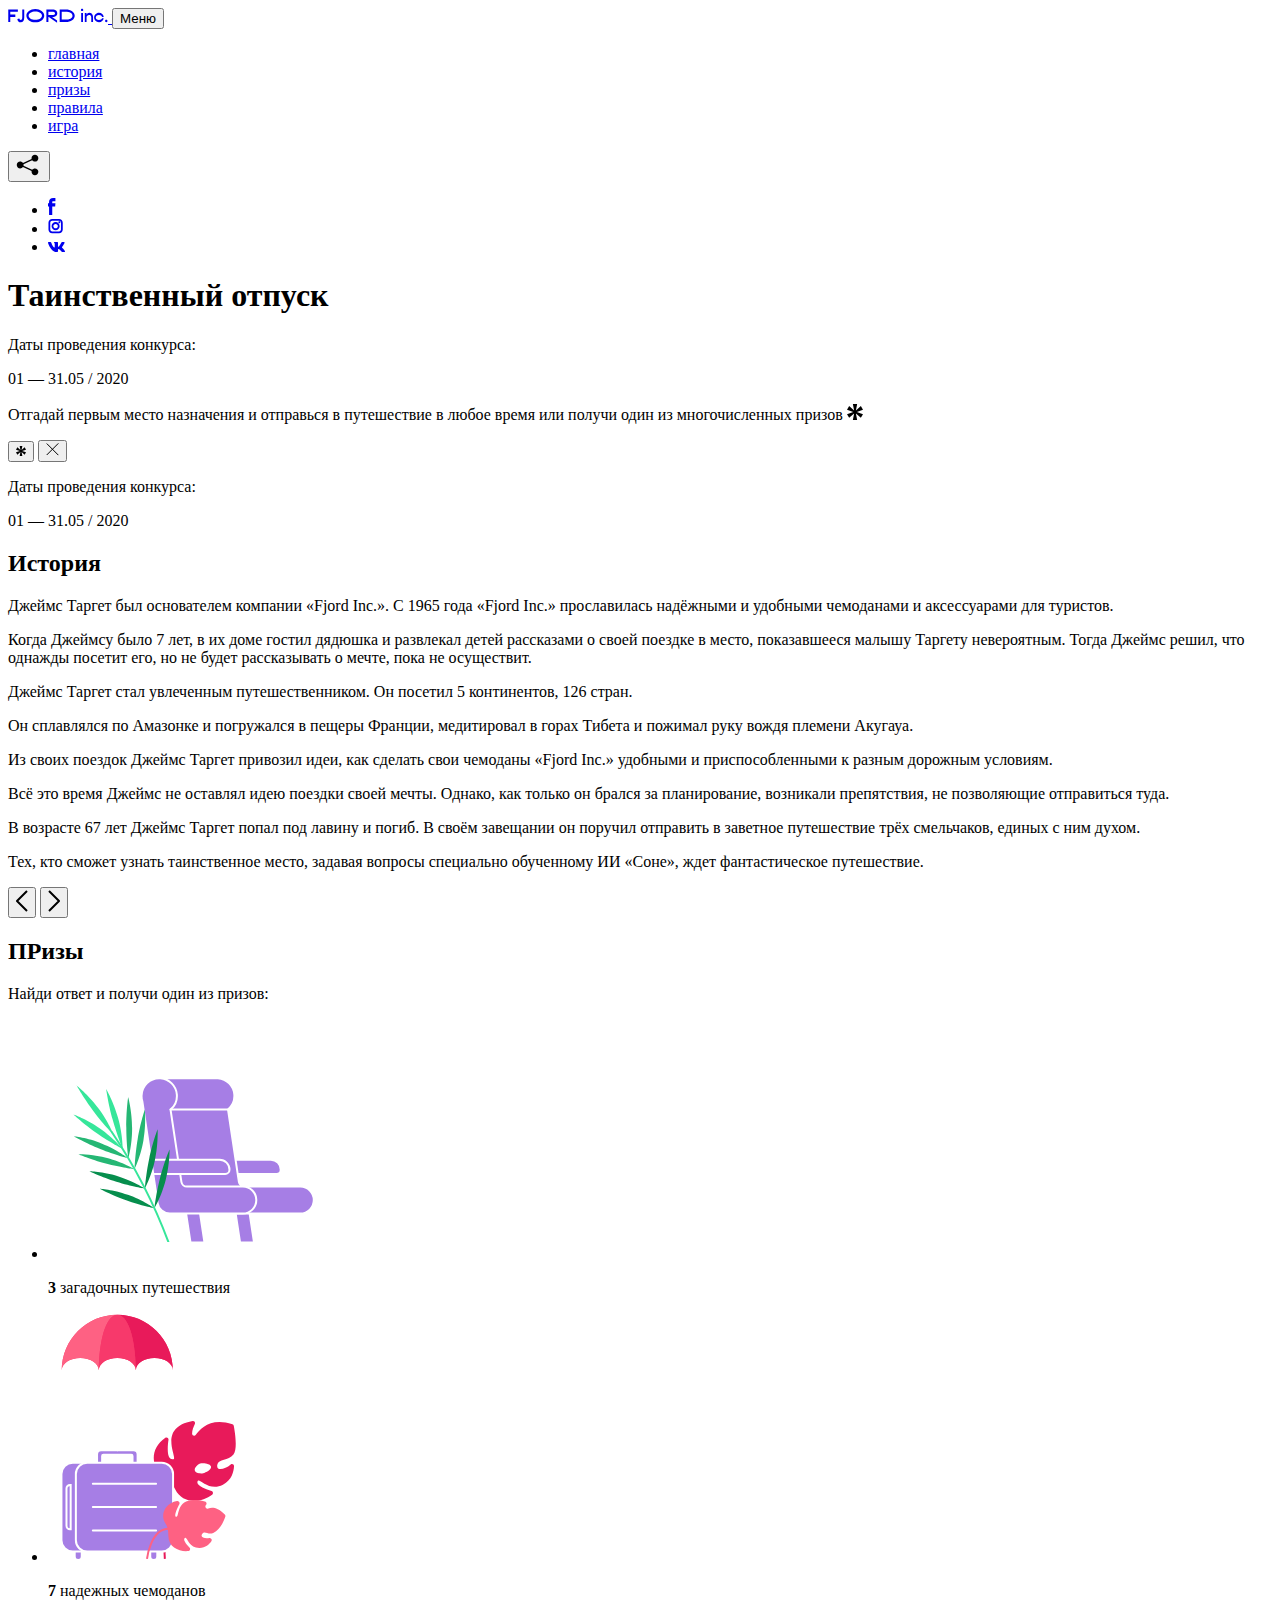
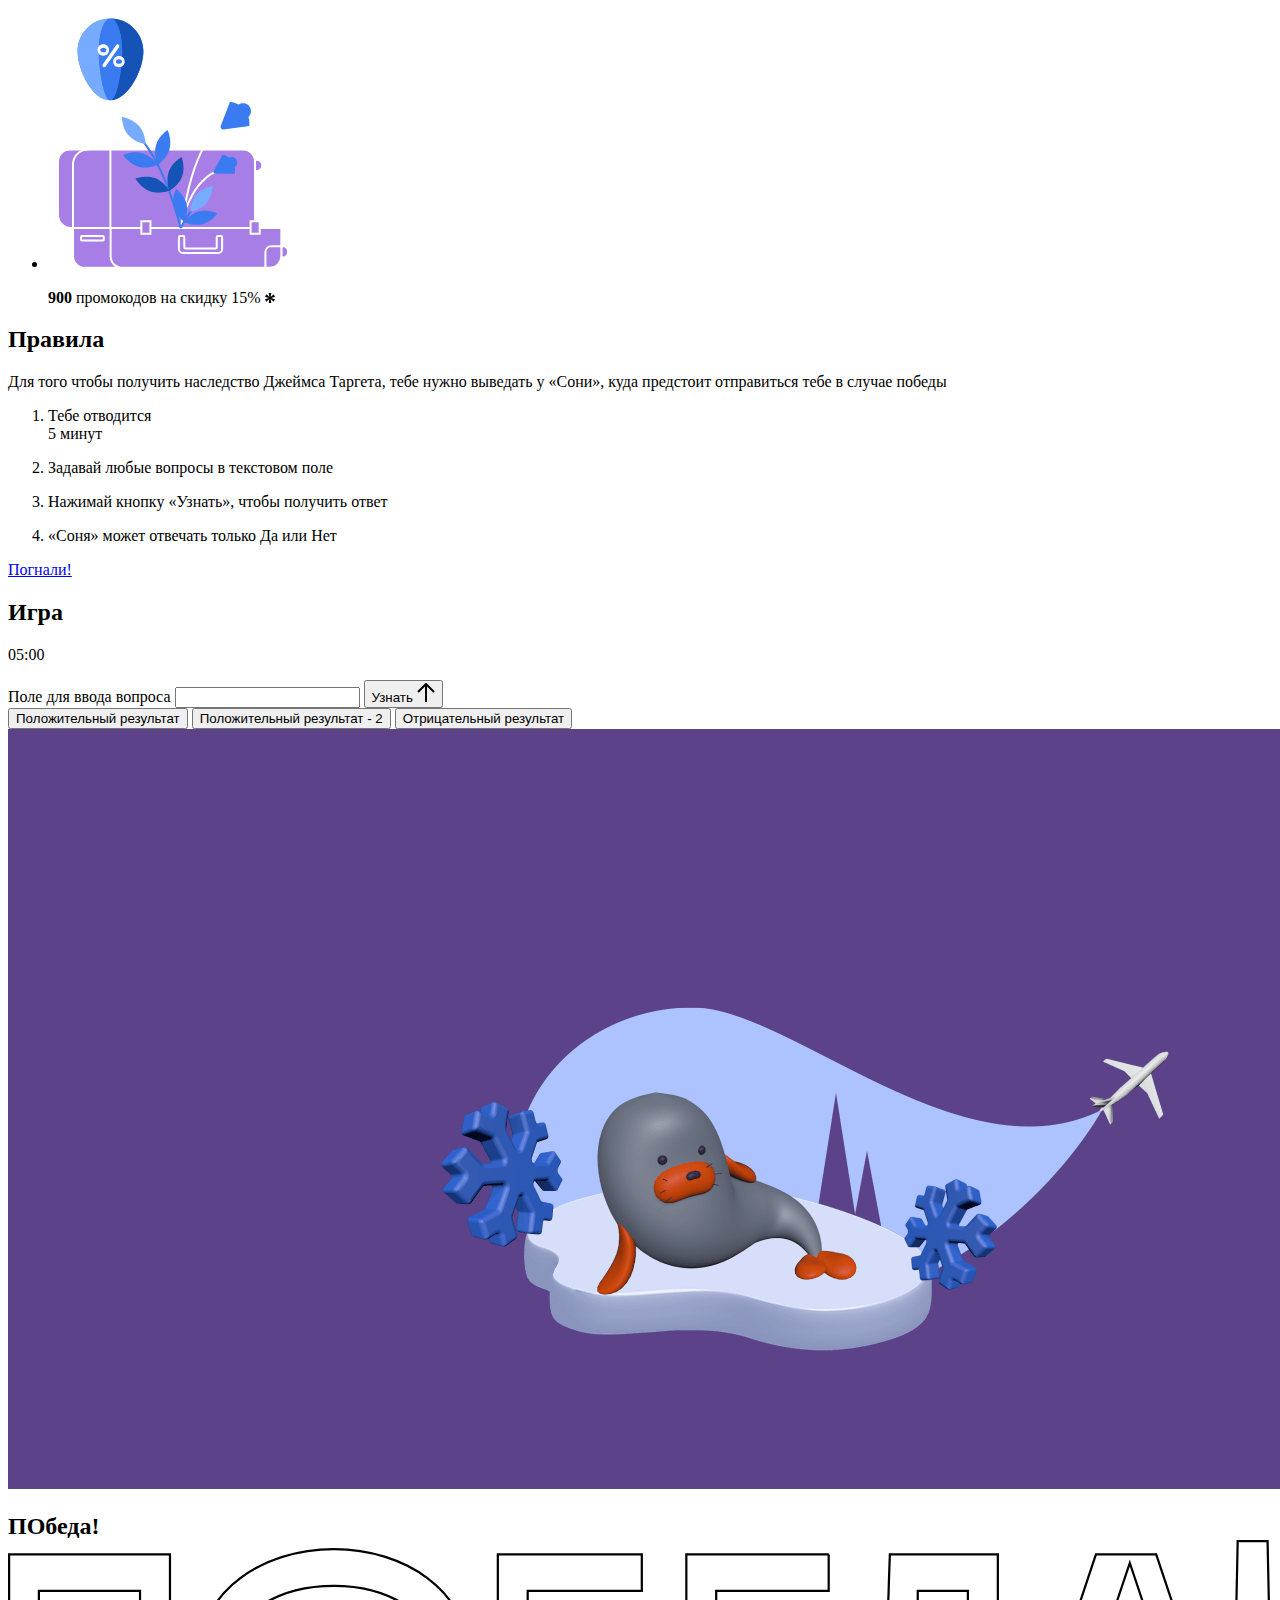
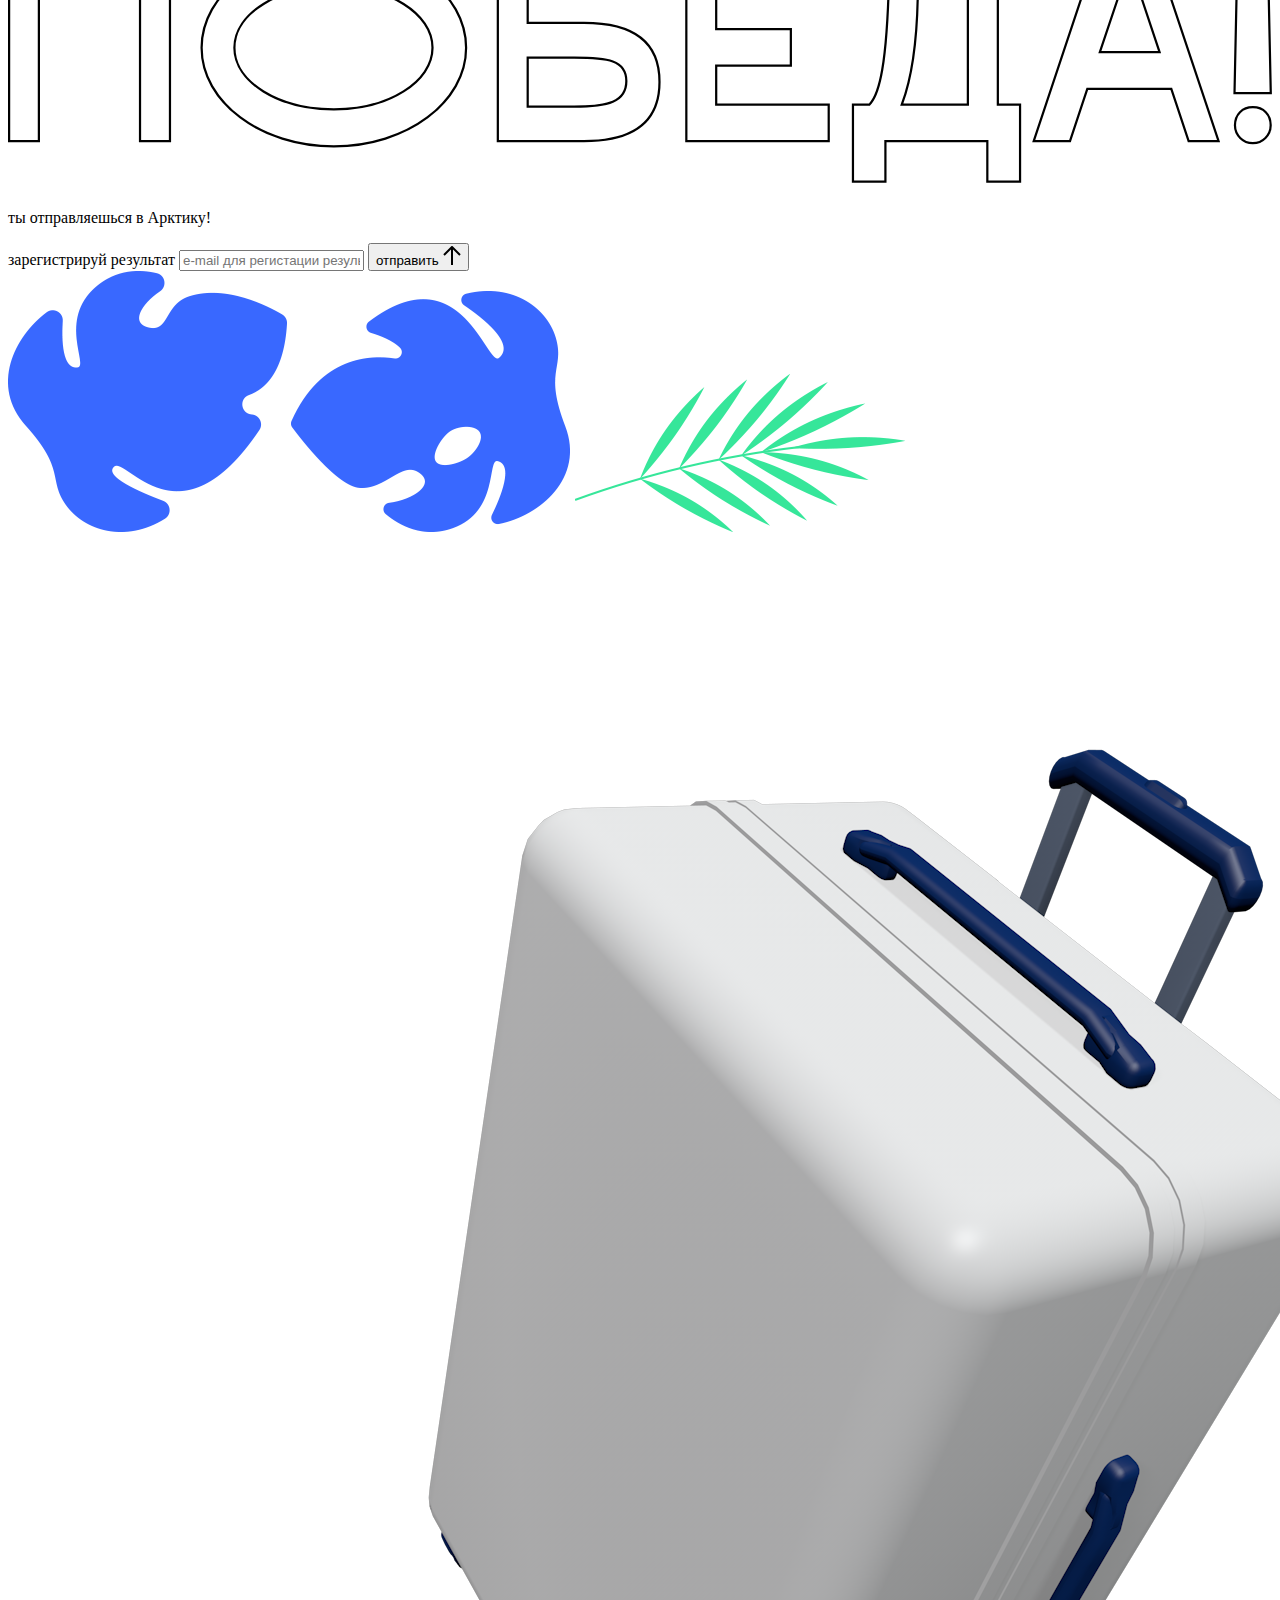
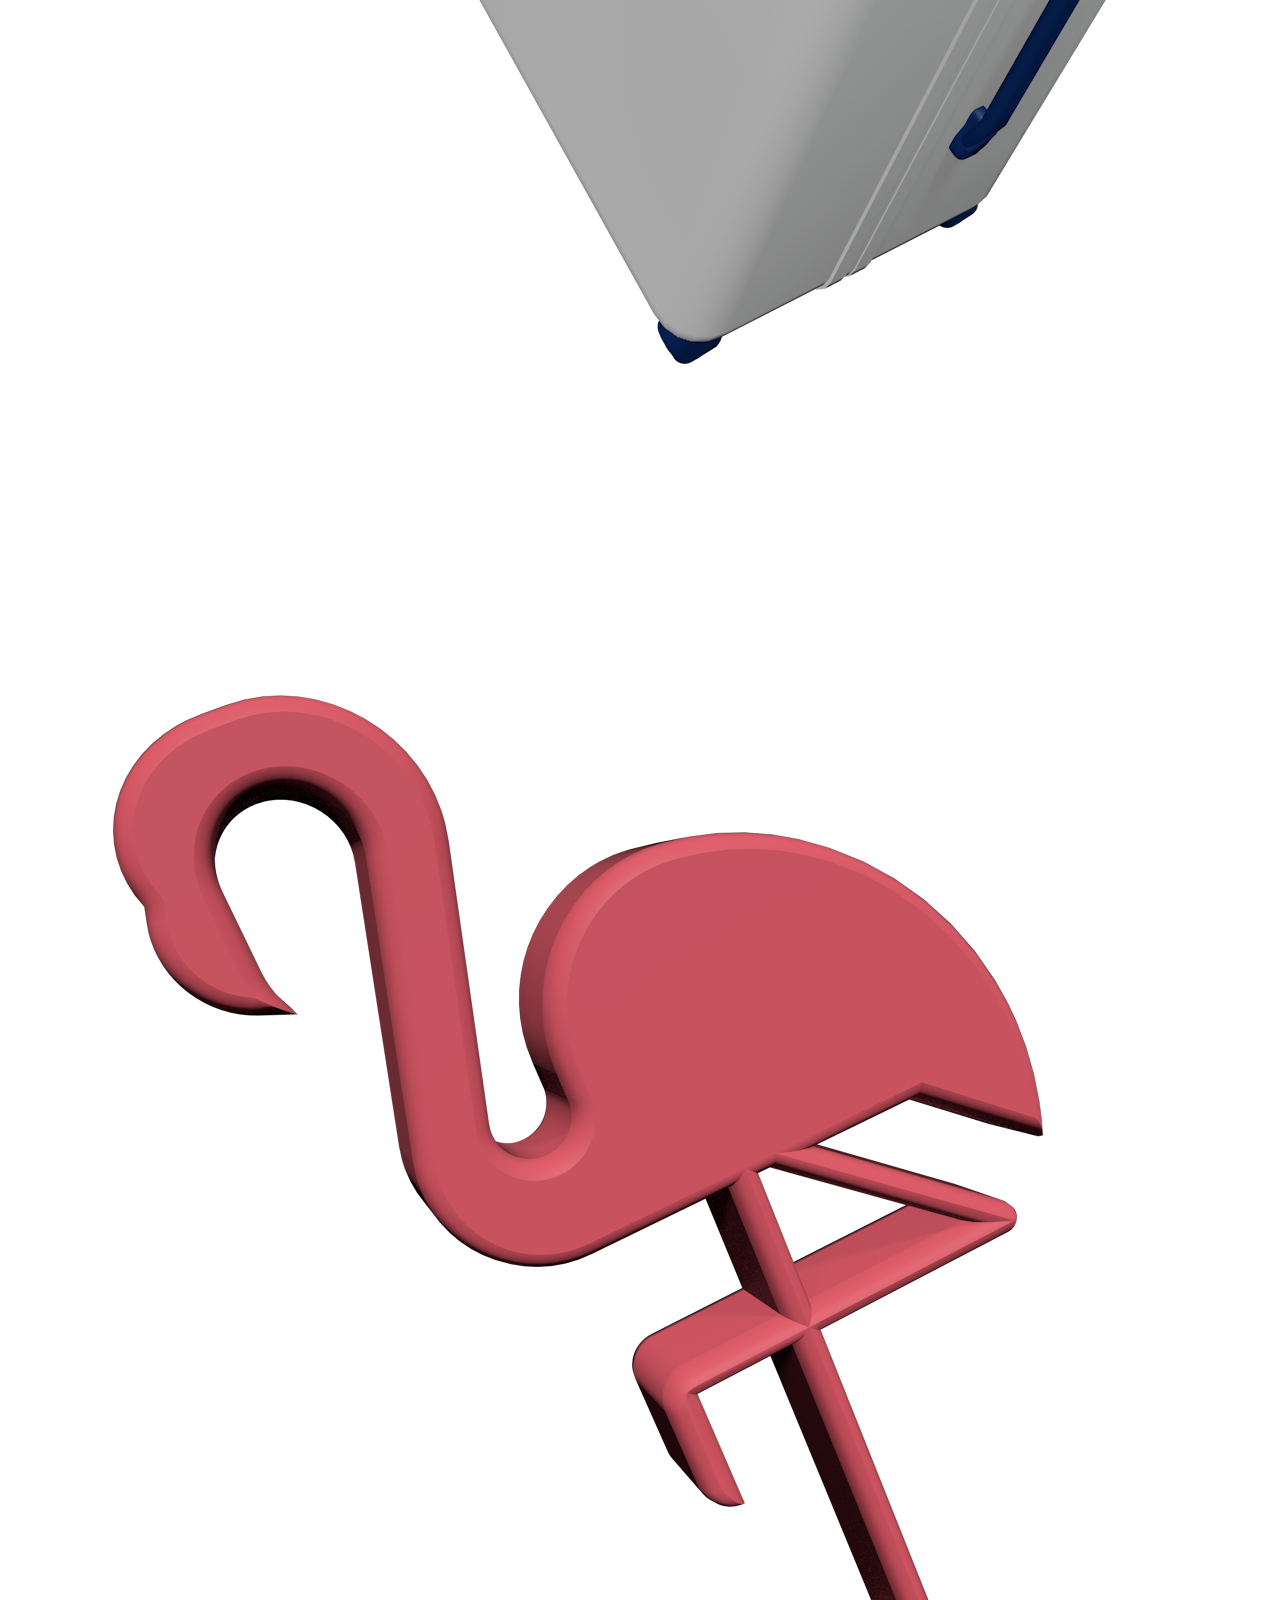
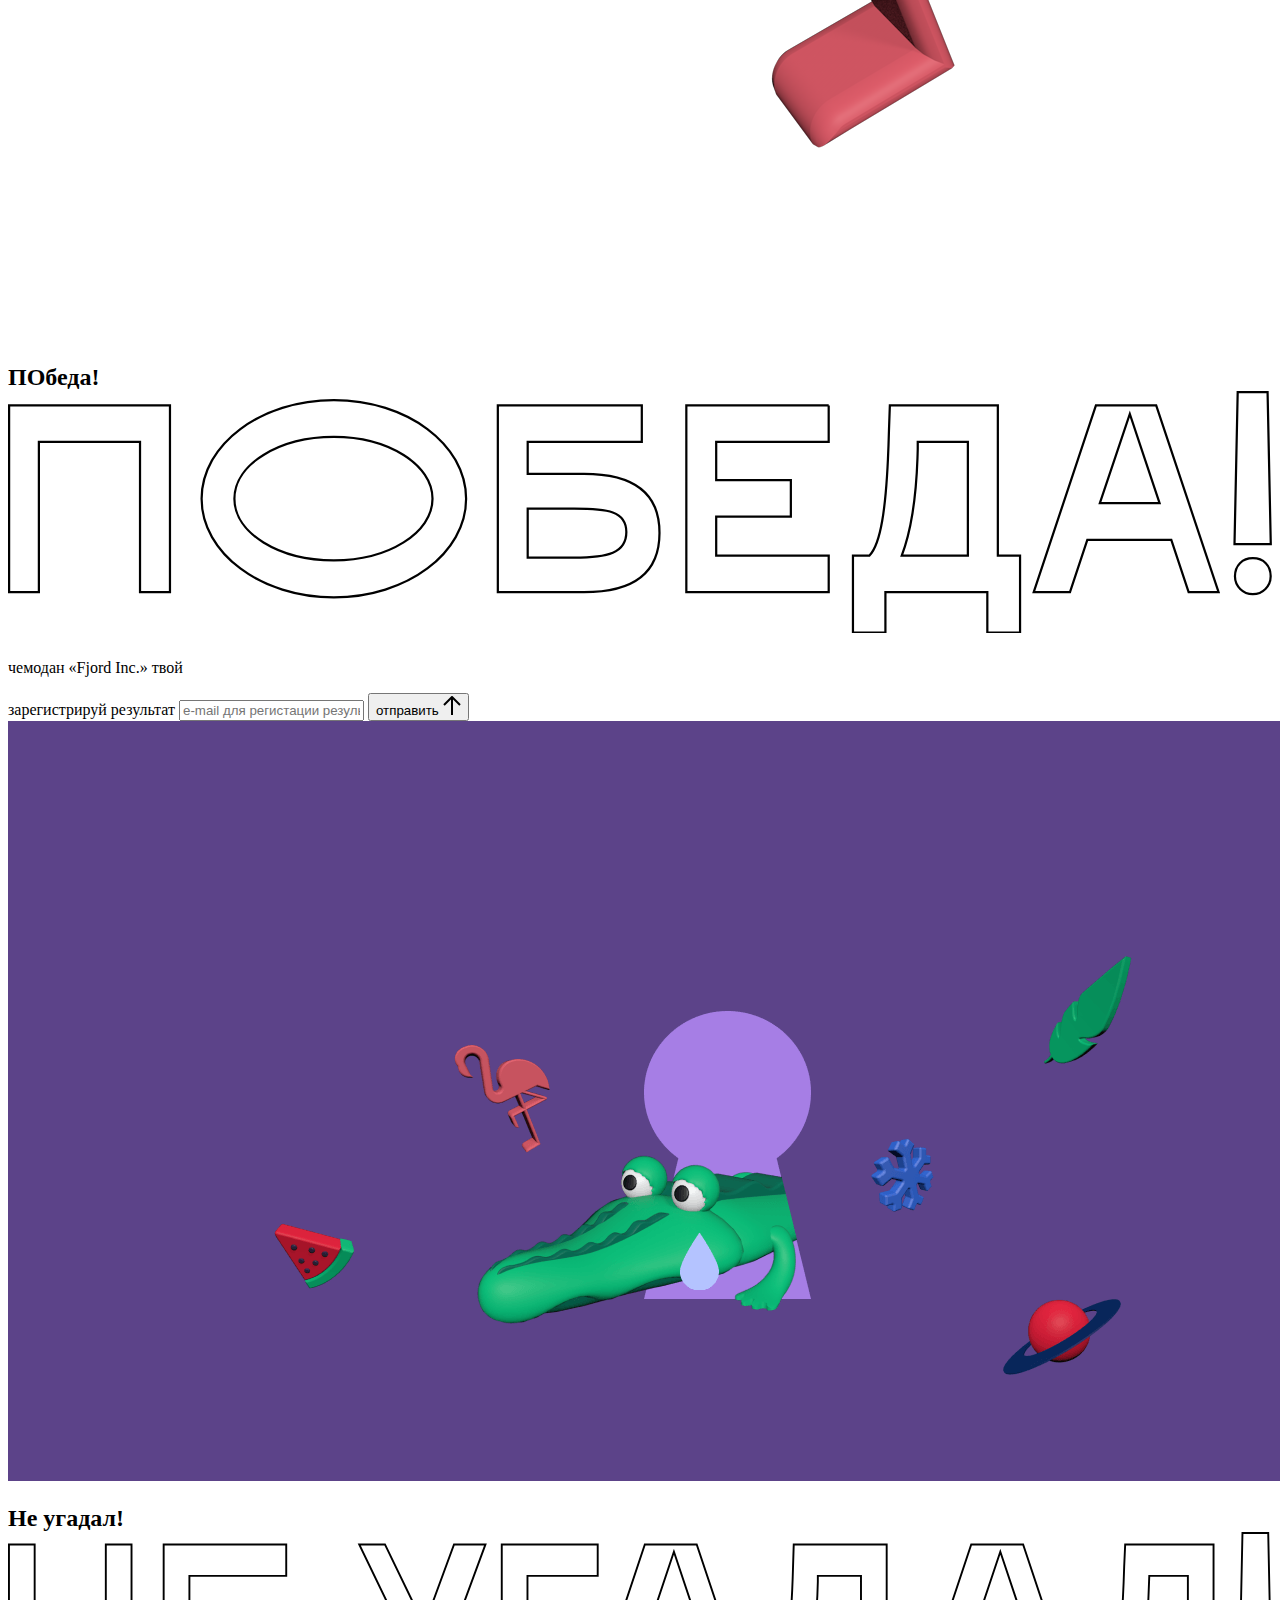
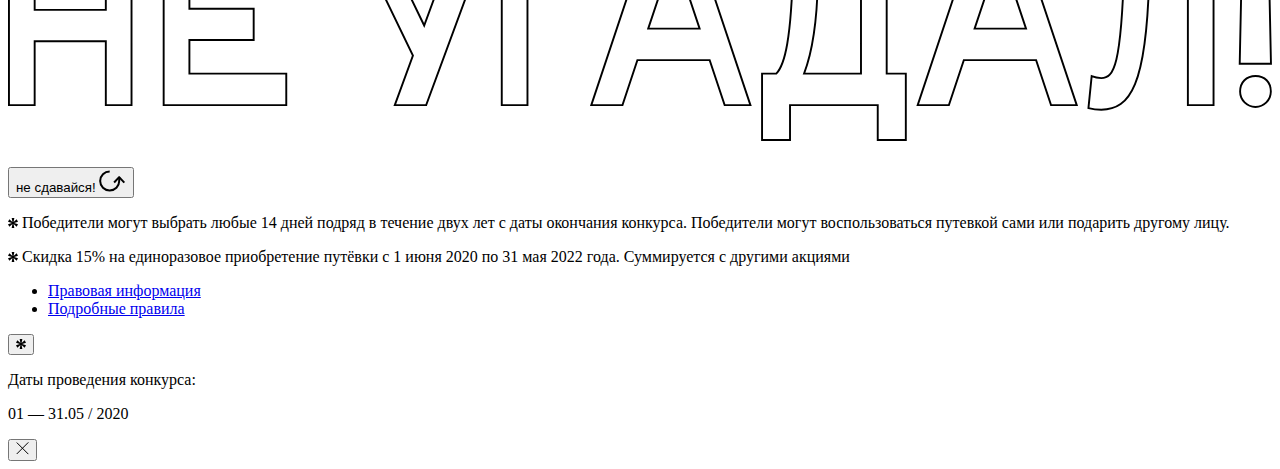
==== commit 60c0765b: "Merge pull request #7 from bearded-olesh/module2-task3" ====
--- a/source/index.html
+++ b/source/index.html
@@ -116,14 +116,6 @@
             <p class="screen__footer-label">Даты проведения конкурса:</p>
             <p class="screen__footer-date">01 — 31.05 / 2020</p>
           </div>
-          <div class="screen__footer-note">
-            <p>
-              <svg width="10" height="10" viewBox="0 0 10 10" fill="none" xmlns="http://www.w3.org/2000/svg">
-                <path d="M0 6.35337L3.90271 4.99012L0 3.64663L1.34615 1.32374L4.44287 4.01073L3.67364 0H6.34615L5.57692 4.01073L8.65385 1.32374L10 3.64663L6.13405 4.99012L10 6.35337L8.65385 8.65651L5.57692 5.98927L6.34615 10H3.67364L4.44287 5.96952L1.34615 8.65651L0 6.35337Z" fill="currentColor"/>
-              </svg>
-              <span>Победители могут выбрать любые 14 дней подряд в&nbsp;течение двух лет с&nbsp;даты окончания конкурса. Победители могут воспользоваться путевкой сами или подарить другому лицу.</span>
-            </p>
-          </div>
         </div>
       </div>
     </section>
@@ -235,33 +227,6 @@
           </ul>
         </div>
       </div>
-      <div class="screen__footer js-footer">
-        <button class="screen__footer-enlarge js-footer-toggler" type="button" aria-label="Показать сообщение">
-          <svg width="10" height="10" viewBox="0 0 10 10" fill="none" xmlns="http://www.w3.org/2000/svg">
-            <path d="M0 6.35337L3.90271 4.99012L0 3.64663L1.34615 1.32374L4.44287 4.01073L3.67364 0H6.34615L5.57692 4.01073L8.65385 1.32374L10 3.64663L6.13405 4.99012L10 6.35337L8.65385 8.65651L5.57692 5.98927L6.34615 10H3.67364L4.44287 5.96952L1.34615 8.65651L0 6.35337Z" fill="currentColor"/>
-          </svg>
-        </button>
-        <button class="screen__footer-collapse js-footer-toggler" type="button" aria-label="Скрыть сообщение">
-          <svg width="13" height="13" viewBox="0 0 13 13" fill="none" xmlns="http://www.w3.org/2000/svg">
-            <line x1="12.3536" y1="0.353553" x2="0.738349" y2="11.9688" stroke="currentColor"/>
-            <line x1="0.738319" y1="0.539925" x2="12.3535" y2="12.1551" stroke="currentColor"/>
-          </svg>
-        </button>
-        <div class="screen__footer-wrapper">
-          <div class="screen__footer-announce">
-            <p class="screen__footer-label">Даты проведения конкурса:</p>
-            <p class="screen__footer-date">01 — 31.05 / 2020</p>
-          </div>
-          <div class="screen__footer-note">
-            <p>
-              <svg width="10" height="10" viewBox="0 0 10 10" fill="none" xmlns="http://www.w3.org/2000/svg">
-                <path d="M0 6.35337L3.90271 4.99012L0 3.64663L1.34615 1.32374L4.44287 4.01073L3.67364 0H6.34615L5.57692 4.01073L8.65385 1.32374L10 3.64663L6.13405 4.99012L10 6.35337L8.65385 8.65651L5.57692 5.98927L6.34615 10H3.67364L4.44287 5.96952L1.34615 8.65651L0 6.35337Z" fill="currentColor"/>
-              </svg>
-              <span>Скидка&nbsp;15% на&nbsp;единоразовое приобретение путёвки с&nbsp;1&nbsp;июня 2020 по&nbsp;31&nbsp;мая 2022&nbsp;года. Суммируется с&nbsp;другими акциями</span>
-            </p>
-          </div>
-        </div>
-      </div>
     </section>
 
     <section class="screen screen--hidden screen--rules" id="rules">
@@ -286,18 +251,6 @@
             </li>
           </ol>
           <a href="#game" class="rules__link btn">Погнали!</a>
-        </div>
-      </div>
-      <div class="screen__disclaimer">
-        <div class="disclaimer">
-          <ul>
-            <li>
-              <a href="#">Правовая информация</a>
-            </li>
-            <li>
-              <a href="#">Подробные правила</a>
-            </li>
-          </ul>
         </div>
       </div>
     </section>
@@ -397,10 +350,11 @@
       <div class="screen__wrapper">
         <div class="result result--prize">
           <div class="result__image">
-            <picture>
-              <source srcset="img/result2-mob.png 1x, img/result2-mob@2x.png 2x" media="(max-width: 768px) and (orientation: portrait)">
-              <img src="img/result2.png" srcset="img/result2@2x.png 2x" alt="">
-            </picture>
+            <img class="leaf-blue1" src="img/module-2/win-suitcase/leaf blue 1.png" alt="">
+            <img class="leaf-blue2" src="img/module-2/win-suitcase/leaf blue 2.png" alt="">
+            <img class="leaf-green" src="img/module-2/win-suitcase/leaf green.png" alt="">
+            <img class="suitcase" src="img/module-2/win-suitcase/suitcase.png" alt="">
+            <img class="flamingo" src="img/module-2/win-suitcase/flamingo.png" alt="">
           </div>
           <h2 class="result__title">
             <span class="visually-hidden">ПОбеда!</span>
@@ -495,6 +449,57 @@
       </div>
     </section>
 
+    <div class="screen__transition"></div>
+
+    <div class="screen__footer screen__footer-wrapper">
+      <div class="screen__footer-note">
+        <p class="screen__footer-note--top">
+          <svg width="10" height="10" viewBox="0 0 10 10" fill="none" xmlns="http://www.w3.org/2000/svg">
+            <path d="M0 6.35337L3.90271 4.99012L0 3.64663L1.34615 1.32374L4.44287 4.01073L3.67364 0H6.34615L5.57692 4.01073L8.65385 1.32374L10 3.64663L6.13405 4.99012L10 6.35337L8.65385 8.65651L5.57692 5.98927L6.34615 10H3.67364L4.44287 5.96952L1.34615 8.65651L0 6.35337Z" fill="currentColor"/>
+          </svg>
+          <span>Победители могут выбрать любые 14 дней подряд в&nbsp;течение двух лет с&nbsp;даты окончания конкурса. Победители могут воспользоваться путевкой сами или подарить другому лицу.</span>
+        </p>
+        <p class="screen__footer-note--prizes">
+          <svg width="10" height="10" viewBox="0 0 10 10" fill="none" xmlns="http://www.w3.org/2000/svg">
+            <path d="M0 6.35337L3.90271 4.99012L0 3.64663L1.34615 1.32374L4.44287 4.01073L3.67364 0H6.34615L5.57692 4.01073L8.65385 1.32374L10 3.64663L6.13405 4.99012L10 6.35337L8.65385 8.65651L5.57692 5.98927L6.34615 10H3.67364L4.44287 5.96952L1.34615 8.65651L0 6.35337Z" fill="currentColor"/>
+          </svg>
+          <span>Скидка&nbsp;15% на&nbsp;единоразовое приобретение путёвки с&nbsp;1&nbsp;июня 2020 по&nbsp;31&nbsp;мая 2022&nbsp;года. Суммируется с&nbsp;другими акциями</span>
+        </p>
+        <div class="screen__disclaimer">
+          <div class="disclaimer">
+            <ul>
+              <li>
+                <a href="#">Правовая информация</a>
+              </li>
+              <li>
+                <a href="#">Подробные правила</a>
+              </li>
+            </ul>
+          </div>
+        </div>
+      </div>
+    </div>
+
+    <div class="screen__footer js-footer">
+      <button class="screen__footer-enlarge js-footer-toggler" type="button" aria-label="Показать сообщение">
+        <svg width="10" height="10" viewBox="0 0 10 10" fill="none" xmlns="http://www.w3.org/2000/svg">
+          <path d="M0 6.35337L3.90271 4.99012L0 3.64663L1.34615 1.32374L4.44287 4.01073L3.67364 0H6.34615L5.57692 4.01073L8.65385 1.32374L10 3.64663L6.13405 4.99012L10 6.35337L8.65385 8.65651L5.57692 5.98927L6.34615 10H3.67364L4.44287 5.96952L1.34615 8.65651L0 6.35337Z" fill="currentColor"/>
+        </svg>
+      </button>
+
+      <div class="screen__footer-announce">
+        <p class="screen__footer-label">Даты проведения конкурса:</p>
+        <p class="screen__footer-date">01 — 31.05 / 2020</p>
+      </div>
+
+      <button class="screen__footer-collapse js-footer-toggler" type="button" aria-label="Скрыть сообщение">
+        <svg width="13" height="13" viewBox="0 0 13 13" fill="none" xmlns="http://www.w3.org/2000/svg">
+          <line x1="12.3536" y1="0.353553" x2="0.738349" y2="11.9688" stroke="currentColor"/>
+          <line x1="0.738319" y1="0.539925" x2="12.3535" y2="12.1551" stroke="currentColor"/>
+        </svg>
+      </button>
+    </div>
+
   </main>
 
 </body>
